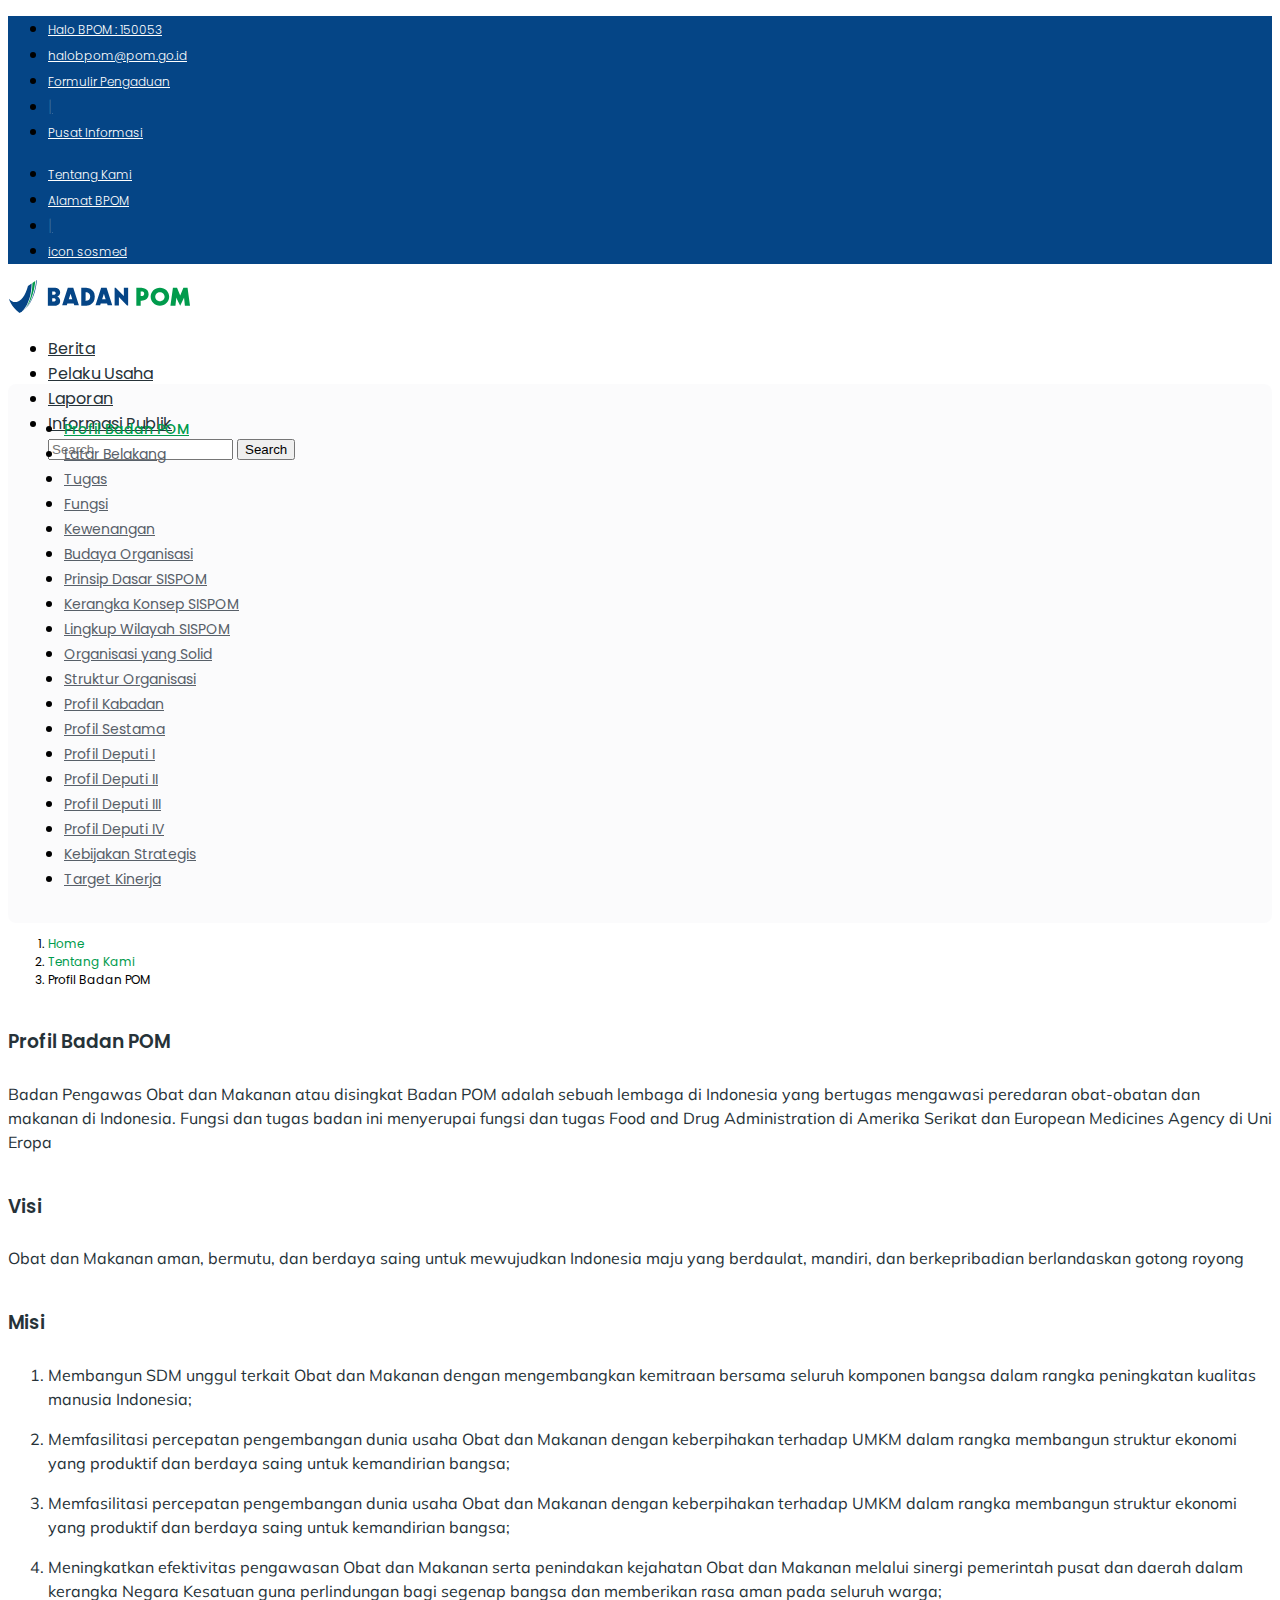
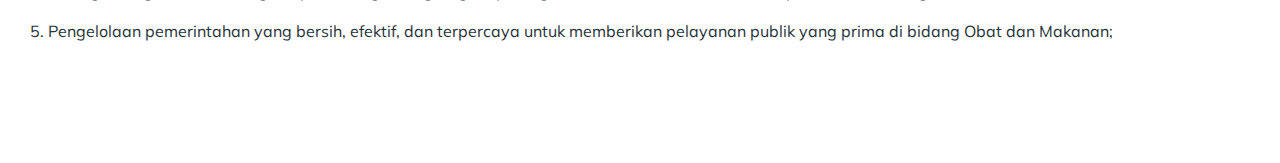
==== index.html @ e2d39ba5 "commit first" ====
<!doctype html>
<html lang="en">
  <head>
    <!-- Required meta tags -->
    <meta charset="utf-8">
    <meta name="viewport" content="width=device-width, initial-scale=1">

    <!-- Bootstrap CSS -->
    <link href="https://cdn.jsdelivr.net/npm/bootstrap@5.0.0-beta1/dist/css/bootstrap.min.css" rel="stylesheet" integrity="sha384-giJF6kkoqNQ00vy+HMDP7azOuL0xtbfIcaT9wjKHr8RbDVddVHyTfAAsrekwKmP1" crossorigin="anonymous">

    <link rel="preconnect" href="https://fonts.gstatic.com">
<link href="https://fonts.googleapis.com/css2?family=Mulish:wght@400;500;600&family=Poppins:wght@300;400;500;600&display=swap" rel="stylesheet">

    <title>Hello, world!</title>
  </head>
  <body style="font-family: 'Poppins', sans-serif; font-weight: 400;">
      <div class="container-fluid bg-white" style="background-image: url(asset/bg.svg); background-size: cover;">
        <div class="container">
          <div class="row">
            <div class="col">
              <ul class="nav">
                <li class="nav-item">
                  <a class="nav-link" href="#" style="font-size: 12px; font-weight: 300; color:white; line-height: 24px;">Halo BPOM : 150053</a>
                </li>
                <li class="nav-item">
                  <a class="nav-link" href="#" style="font-size: 12px; font-weight: 300; color: white; line-height: 24px;">halobpom@pom.go.id</a>
                </li>
                <li class="nav-item">
                  <a class="nav-link" href="#" style="font-size: 12px; font-weight: 300; color: #ffffff; line-height: 24px;">Formulir Pengaduan</a>
                </li>
                <li class="nav-item">
                  <a class="nav-link" href="#" style="font-size: 16px; font-weight: 300; color: #ffffff2f; line-height: 24px;">|</a>
                </li>
                <li class="nav-item">
                  <a class="nav-link" href="#" style="font-size: 12px; font-weight: 300; color: #ffffff; line-height: 24px;">Pusat Informasi</a>
                </li>
              </ul>
            </div>

            <div class="col">
              <ul class="nav justify-content-end">
                <li class="nav-item">
                  <a class="nav-link" href="#" style="font-size: 12px; font-weight: 300; color:white; line-height: 24px;">Tentang Kami</a>
                </li>
                <li class="nav-item">
                  <a class="nav-link" href="#" style="font-size: 12px; font-weight: 300; color: white; line-height: 24px;">Alamat BPOM</a>
                </li>
                <li class="nav-item">
                  <a class="nav-link" href="#" style="font-size: 16px; font-weight: 300; color: #ffffff2f; line-height: 24px;">|</a>
                </li>
                <li class="nav-item">
                  <a class="nav-link" href="#" style="font-size: 12px; font-weight: 300; color: #ffffff; line-height: 24px;">icon sosmed</a>
                </li>
              </ul>
            </div>
          </div>
        </div>
      </div>

        <div class="container-fluid shadow-sm">
            <nav class="navbar navbar-light" style="height: 72px;">
              <div class="container">
                <a class="navbar-brand" href="#">
                  <img src="asset/logo.svg" alt="">
                </a>

                <ul class="nav justify-content-end">
                  <li class="nav-item">
                    <a class="nav-link active" aria-current="page" href="#" style="font-size: 16px;  color: #263238;line-height: 24px;">Berita</a>
                  </li>
                  <li class="nav-item">
                    <a class="nav-link" href="#" style="font-size: 16px;  color: #263238;line-height: 24px;">Pelaku Usaha</a>
                  </li>
                  <li class="nav-item">
                    <a class="nav-link" href="#" style="font-size: 16px;  color: #263238;line-height: 24px;">Laporan</a>
                  </li>

                  <li class="nav-item">
                    <a class="nav-link" href="#" style="font-size: 16px;  color: #263238;line-height: 24px;">Informasi Publik</a>
                  </li>
                  
                  <form class="d-flex">
                    <input class="form-control me-2" type="search" placeholder="Search" aria-label="Search">
                    <button class="btn btn-outline-success" type="submit">Search</button>
                  </form>
                </ul>

                
              </div>
            </nav>
        </div>
      </div>

      <!-- content -->
      <div class="container-fluid" style="margin-top: 32px; margin-bottom: 120px;">
        <div class="container-sm">
          <div class="row justify-content-start">
            <div class="col-3">
              <div class="sticky-top" style="top: 30px;">
                <div class="nav" style="border-radius: 8px; padding-top:16px; padding-bottom: 16px; padding-left: 16px; background-color: rgba(245, 246, 248, 0.40);">
                  <ul class="nav flex-column">
                    <li class="nav-item">
                      <a class="nav-link" href="#" style="font-size: 14px; font-weight: 500; color: #009B4C;line-height: 24px;">Profil Badan POM</a>
                    </li>

                    <li class="nav-item">
                      <a class="nav-link" href="#" style="font-size: 14px; font-weight: 400; color: #586069;line-height: 24px;">Latar Belakang</a>
                    </li>

                    <li class="nav-item">
                      <a class="nav-link" href="#" style="font-size: 14px; font-weight: 400; color: #586069;line-height: 24px;">Tugas</a>
                    </li>

                    <li class="nav-item">
                      <a class="nav-link" href="#" style="font-size: 14px; font-weight: 400; color: #586069;line-height: 24px;">Fungsi</a>
                    </li>

                    <li class="nav-item">
                      <a class="nav-link" href="#" style="font-size: 14px; font-weight: 400; color: #586069;line-height: 24px;">Kewenangan</a>
                    </li>

                    <li class="nav-item">
                      <a class="nav-link" href="#" style="font-size: 14px; font-weight: 400; color: #586069;line-height: 24px;">Budaya Organisasi</a>
                    </li>

                    <li class="nav-item">
                      <a class="nav-link" href="#" style="font-size: 14px; font-weight: 400; color: #586069;line-height: 24px;">Prinsip Dasar SISPOM</a>
                    </li>

                    <li class="nav-item">
                      <a class="nav-link" href="#" style="font-size: 14px; font-weight: 400; color: #586069;line-height: 24px;">Kerangka Konsep SISPOM</a>
                    </li>

                    <li class="nav-item">
                      <a class="nav-link" href="#" style="font-size: 14px; font-weight: 400; color: #586069;line-height: 24px;">Lingkup Wilayah SISPOM</a>
                    </li>

                    <li class="nav-item">
                      <a class="nav-link" href="#" style="font-size: 14px; font-weight: 400; color: #586069;line-height: 24px;">Organisasi yang Solid</a>
                    </li>

                    <li class="nav-item">
                      <a class="nav-link" href="#" style="font-size: 14px; font-weight: 400; color: #586069;line-height: 24px;">Struktur Organisasi</a>
                    </li>

                    <li class="nav-item">
                      <a class="nav-link" href="#" style="font-size: 14px; font-weight: 400; color: #586069; line-height: 24px;">Profil Kabadan</a>
                    </li>

                    <li class="nav-item">
                      <a class="nav-link" href="#" style="font-size: 14px; font-weight: 400; color: #586069; line-height: 24px;">Profil Sestama</a>
                    </li>

                    <li class="nav-item">
                      <a class="nav-link" href="#" style="font-size: 14px; font-weight: 400; color: #586069; line-height: 24px;">Profil Deputi I</a>
                    </li>

                    <li class="nav-item">
                      <a class="nav-link" href="#" style="font-size: 14px; font-weight: 400; color: #586069; line-height: 24px;">Profil Deputi II</a>
                    </li>

                    <li class="nav-item">
                      <a class="nav-link" href="#" style="font-size: 14px; font-weight: 400; color: #586069; line-height: 24px;">Profil Deputi III</a>
                    </li>

                    <li class="nav-item">
                      <a class="nav-link" href="#" style="font-size: 14px; font-weight: 400; color: #586069; line-height: 24px;">Profil Deputi IV</a>
                    </li>

                    <li class="nav-item">
                      <a class="nav-link" href="#" style="font-size: 14px; font-weight: 400; color: #586069; line-height: 24px;">Kebijakan Strategis</a>
                    </li>

                    <li class="nav-item">
                      <a class="nav-link" href="#" style="font-size: 14px; font-weight: 400; color: #586069; line-height: 24px;">Target Kinerja</a>
                    </li>
                    
                  </ul>
                </div>
              </div>
            </div>

            <div class="col-9">
              <!-- breadcrumb -->
              <nav aria-label="breadcrumb">
                <ol class="breadcrumb" style="font-size: 12px;">
                  <li class="breadcrumb-item"><a href="#" style="color: #009B4C; text-decoration: none;">Home</a></li>
                  <li class="breadcrumb-item"><a href="#" style="color: #009B4C; text-decoration: none;">Tentang Kami</a></li>
                  <li class="breadcrumb-item active" aria-current="page">Profil Badan POM</li>
                </ol>
              </nav>

              <!-- content -->
              <h3 style="color: #263238; margin-top: 32px; font-weight: 600; line-height: 42px;">Profil Badan POM</h3>
              <p style="line-height: 24px; color: #263238; font-family: 'Mulish', sans-serif; font-size: 16px;">
                Badan Pengawas Obat dan Makanan atau disingkat Badan POM adalah sebuah lembaga di Indonesia yang bertugas mengawasi peredaran obat-obatan dan makanan di Indonesia. Fungsi dan tugas badan ini menyerupai fungsi dan tugas Food and Drug Administration di Amerika Serikat dan European Medicines Agency di Uni Eropa
              </p>

              <h3 style="color: #263238; margin-top: 32px; font-weight: 600; line-height: 42px;">Visi</h3>
              <p style="line-height: 24px; color: #263238; font-family: 'Mulish', sans-serif;">
                Obat dan Makanan aman, bermutu, dan berdaya saing untuk mewujudkan Indonesia maju yang berdaulat, mandiri, dan berkepribadian berlandaskan gotong royong
              </p>

              <h3 style="color: #263238; margin-top: 32px; font-weight: 600; line-height: 42px;">Misi</h3>
                <ol style="line-height: 24px; color: #263238; font-family: 'Mulish', sans-serif;">
                  <li>
                    Membangun SDM unggul terkait Obat dan Makanan dengan mengembangkan kemitraan bersama seluruh komponen bangsa dalam rangka peningkatan kualitas manusia Indonesia;
                  </li>
                  <li style="margin-top: 16px;">
                    Memfasilitasi percepatan pengembangan dunia usaha Obat dan Makanan dengan keberpihakan terhadap UMKM dalam rangka membangun struktur ekonomi yang produktif dan berdaya saing untuk kemandirian bangsa;                  </li>
                  <li style="margin-top: 16px;">
                    Memfasilitasi percepatan pengembangan dunia usaha Obat dan Makanan dengan keberpihakan terhadap UMKM dalam rangka membangun struktur ekonomi yang produktif dan berdaya saing untuk kemandirian bangsa;                  </li>
                  <li style="margin-top: 16px;">
                    Meningkatkan efektivitas pengawasan Obat dan Makanan serta penindakan kejahatan Obat dan Makanan melalui sinergi pemerintah pusat dan daerah dalam kerangka Negara Kesatuan guna perlindungan bagi segenap bangsa dan memberikan rasa aman pada seluruh warga;                 </li>
                  <li style="margin-top: 16px;">
                    Pengelolaan pemerintahan yang bersih, efektif, dan terpercaya untuk memberikan pelayanan publik yang prima di bidang Obat dan Makanan;
                  </li>
                </ol>
            </div>
          </div>
        </div>
      </div>



    

    <!-- Optional JavaScript; choose one of the two! -->

    <!-- Option 1: Bootstrap Bundle with Popper -->
    <script src="https://cdn.jsdelivr.net/npm/bootstrap@5.0.0-beta1/dist/js/bootstrap.bundle.min.js" integrity="sha384-ygbV9kiqUc6oa4msXn9868pTtWMgiQaeYH7/t7LECLbyPA2x65Kgf80OJFdroafW" crossorigin="anonymous"></script>

    <!-- Option 2: Separate Popper and Bootstrap JS -->
    <!--
    <script src="https://cdn.jsdelivr.net/npm/@popperjs/core@2.5.4/dist/umd/popper.min.js" integrity="sha384-q2kxQ16AaE6UbzuKqyBE9/u/KzioAlnx2maXQHiDX9d4/zp8Ok3f+M7DPm+Ib6IU" crossorigin="anonymous"></script>
    <script src="https://cdn.jsdelivr.net/npm/bootstrap@5.0.0-beta1/dist/js/bootstrap.min.js" integrity="sha384-pQQkAEnwaBkjpqZ8RU1fF1AKtTcHJwFl3pblpTlHXybJjHpMYo79HY3hIi4NKxyj" crossorigin="anonymous"></script>
    -->
  </body>
</html>
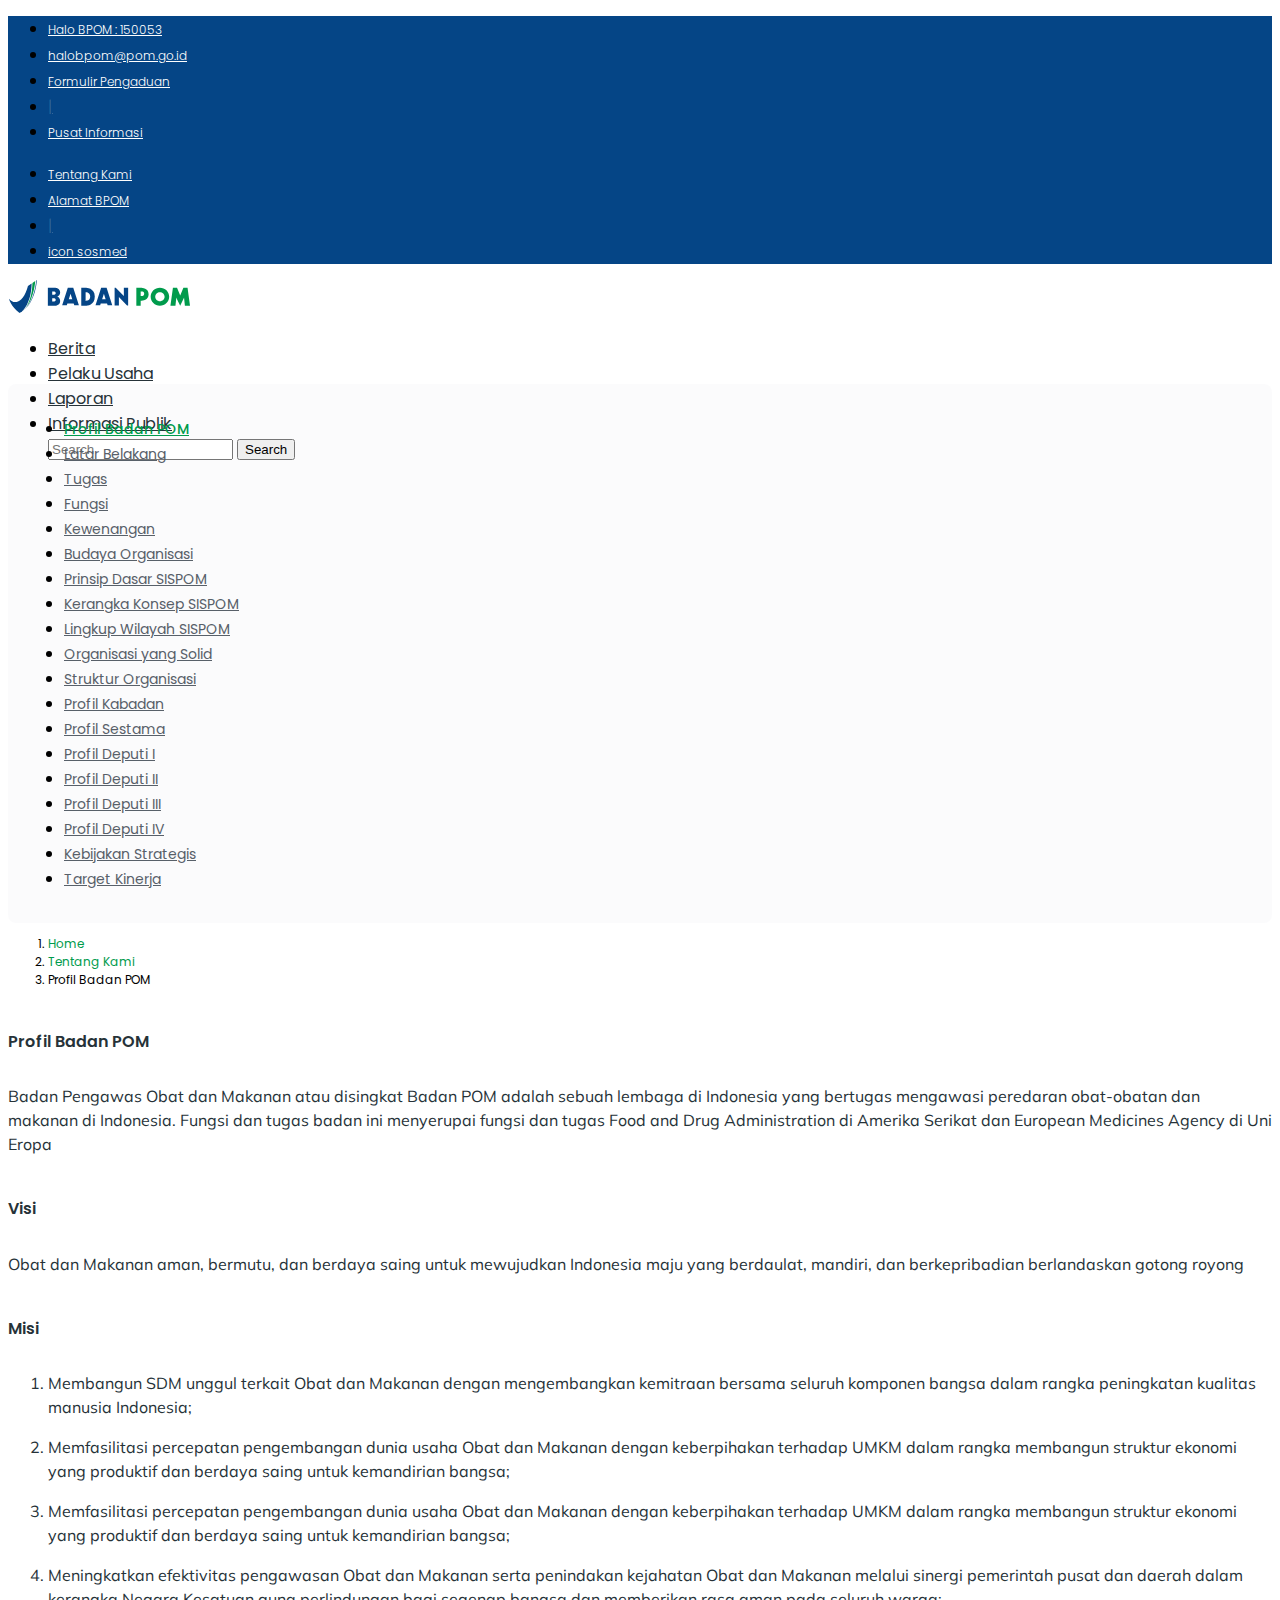
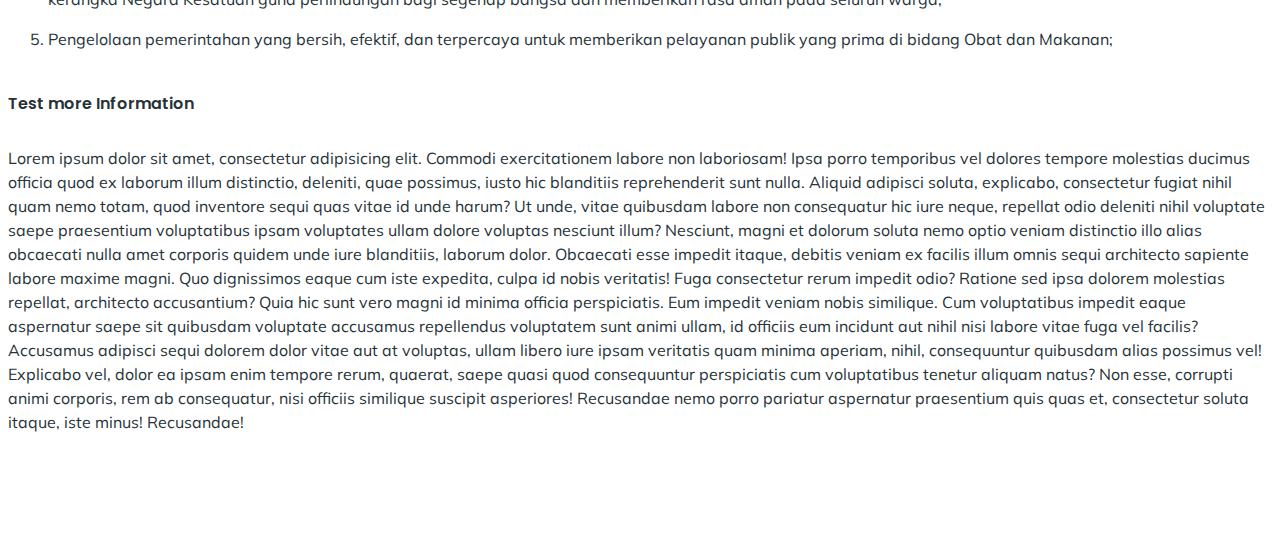
==== commit 659620de: "add information" ====
--- a/index.html
+++ b/index.html
@@ -191,17 +191,17 @@
               </nav>
 
               <!-- content -->
-              <h3 style="color: #263238; margin-top: 32px; font-weight: 600; line-height: 42px;">Profil Badan POM</h3>
+              <h4 style="color: #263238; margin-top: 32px; font-weight: 600; line-height: 42px;">Profil Badan POM</h4>
               <p style="line-height: 24px; color: #263238; font-family: 'Mulish', sans-serif; font-size: 16px;">
                 Badan Pengawas Obat dan Makanan atau disingkat Badan POM adalah sebuah lembaga di Indonesia yang bertugas mengawasi peredaran obat-obatan dan makanan di Indonesia. Fungsi dan tugas badan ini menyerupai fungsi dan tugas Food and Drug Administration di Amerika Serikat dan European Medicines Agency di Uni Eropa
               </p>
 
-              <h3 style="color: #263238; margin-top: 32px; font-weight: 600; line-height: 42px;">Visi</h3>
+              <h4 style="color: #263238; margin-top: 32px; font-weight: 600; line-height: 42px;">Visi</h4>
               <p style="line-height: 24px; color: #263238; font-family: 'Mulish', sans-serif;">
                 Obat dan Makanan aman, bermutu, dan berdaya saing untuk mewujudkan Indonesia maju yang berdaulat, mandiri, dan berkepribadian berlandaskan gotong royong
               </p>
 
-              <h3 style="color: #263238; margin-top: 32px; font-weight: 600; line-height: 42px;">Misi</h3>
+              <h4 style="color: #263238; margin-top: 32px; font-weight: 600; line-height: 42px;">Misi</h4>
                 <ol style="line-height: 24px; color: #263238; font-family: 'Mulish', sans-serif;">
                   <li>
                     Membangun SDM unggul terkait Obat dan Makanan dengan mengembangkan kemitraan bersama seluruh komponen bangsa dalam rangka peningkatan kualitas manusia Indonesia;
@@ -216,6 +216,11 @@
                     Pengelolaan pemerintahan yang bersih, efektif, dan terpercaya untuk memberikan pelayanan publik yang prima di bidang Obat dan Makanan;
                   </li>
                 </ol>
+
+                <h4 style="color: #263238; margin-top: 32px; font-weight: 600; line-height: 42px;">Test more Information</h4>
+              <p style="line-height: 24px; color: #263238; font-family: 'Mulish', sans-serif; font-size: 16px;">
+                Lorem ipsum dolor sit amet, consectetur adipisicing elit. Commodi exercitationem labore non laboriosam! Ipsa porro temporibus vel dolores tempore molestias ducimus officia quod ex laborum illum distinctio, deleniti, quae possimus, iusto hic blanditiis reprehenderit sunt nulla. Aliquid adipisci soluta, explicabo, consectetur fugiat nihil quam nemo totam, quod inventore sequi quas vitae id unde harum? Ut unde, vitae quibusdam labore non consequatur hic iure neque, repellat odio deleniti nihil voluptate saepe praesentium voluptatibus ipsam voluptates ullam dolore voluptas nesciunt illum? Nesciunt, magni et dolorum soluta nemo optio veniam distinctio illo alias obcaecati nulla amet corporis quidem unde iure blanditiis, laborum dolor. Obcaecati esse impedit itaque, debitis veniam ex facilis illum omnis sequi architecto sapiente labore maxime magni. Quo dignissimos eaque cum iste expedita, culpa id nobis veritatis! Fuga consectetur rerum impedit odio? Ratione sed ipsa dolorem molestias repellat, architecto accusantium? Quia hic sunt vero magni id minima officia perspiciatis. Eum impedit veniam nobis similique. Cum voluptatibus impedit eaque aspernatur saepe sit quibusdam voluptate accusamus repellendus voluptatem sunt animi ullam, id officiis eum incidunt aut nihil nisi labore vitae fuga vel facilis? Accusamus adipisci sequi dolorem dolor vitae aut at voluptas, ullam libero iure ipsam veritatis quam minima aperiam, nihil, consequuntur quibusdam alias possimus vel! Explicabo vel, dolor ea ipsam enim tempore rerum, quaerat, saepe quasi quod consequuntur perspiciatis cum voluptatibus tenetur aliquam natus? Non esse, corrupti animi corporis, rem ab consequatur, nisi officiis similique suscipit asperiores! Recusandae nemo porro pariatur aspernatur praesentium quis quas et, consectetur soluta itaque, iste minus! Recusandae!
+              </p>
             </div>
           </div>
         </div>
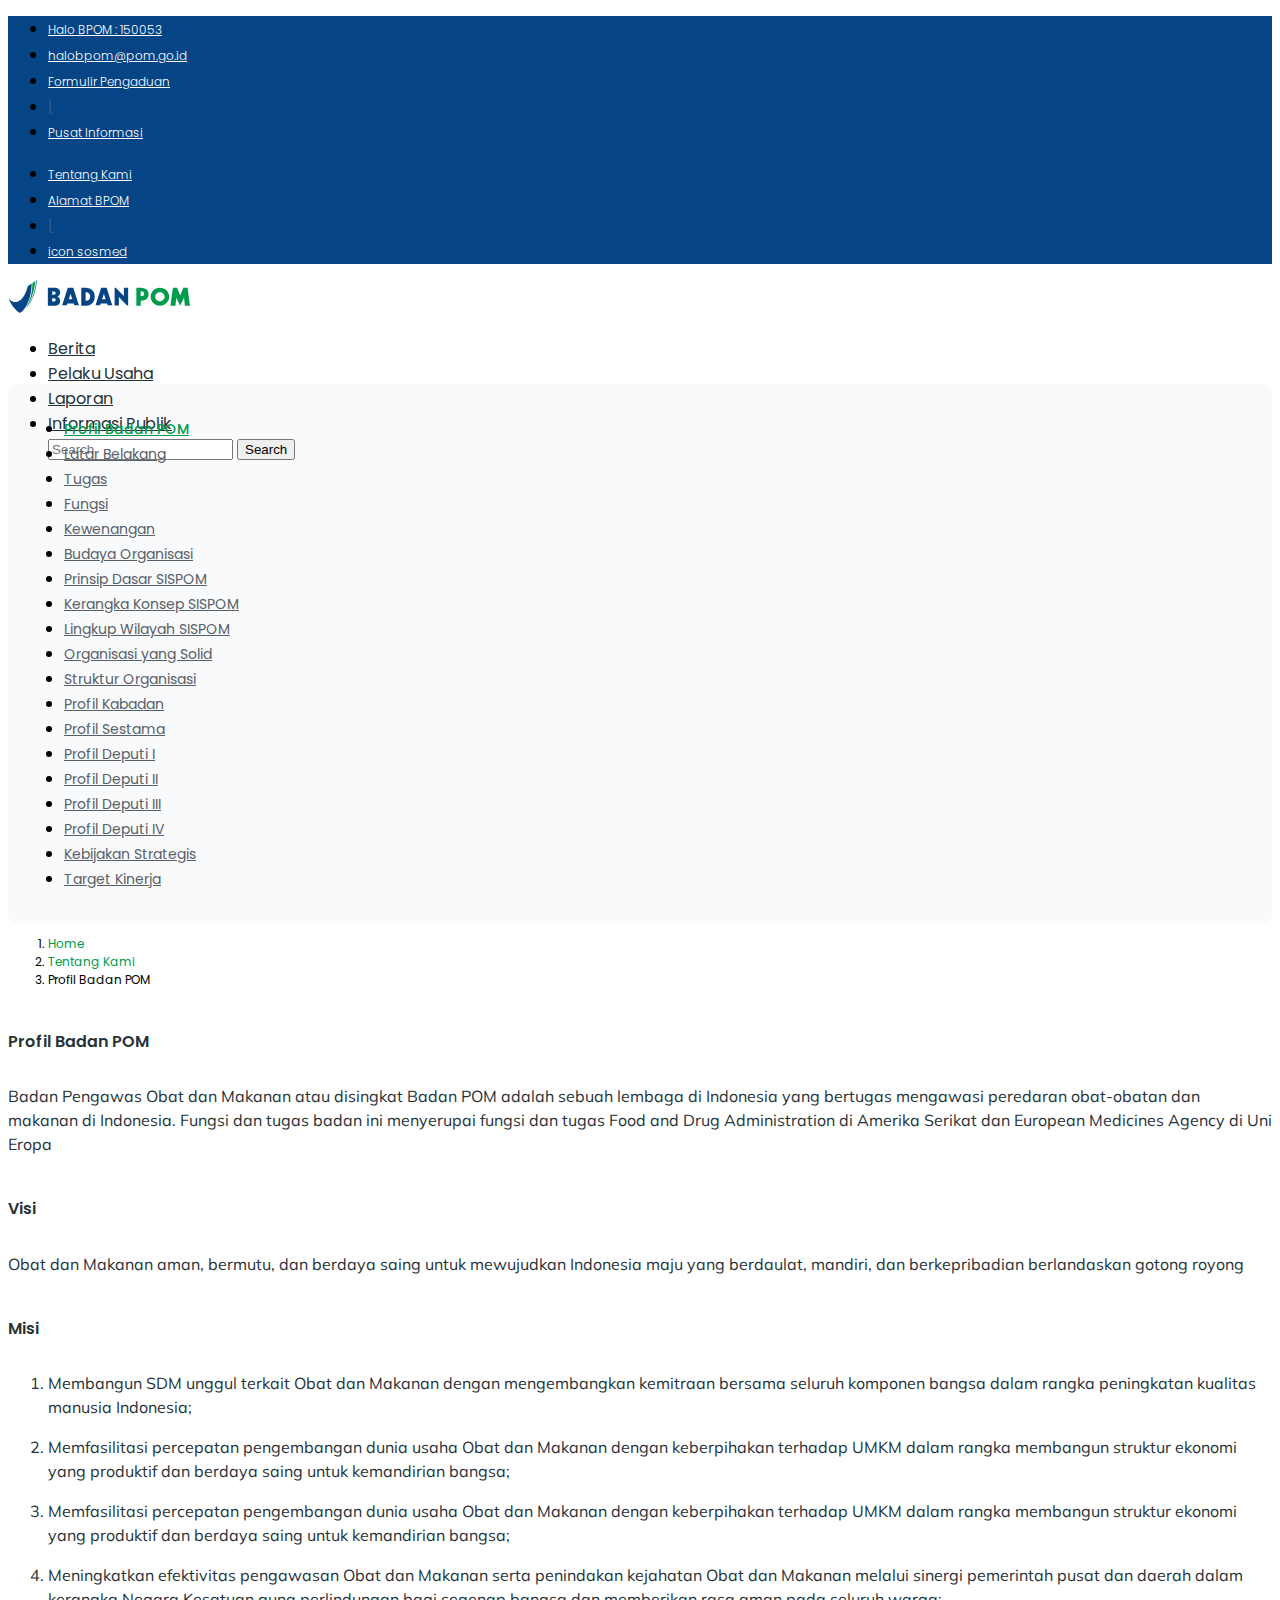
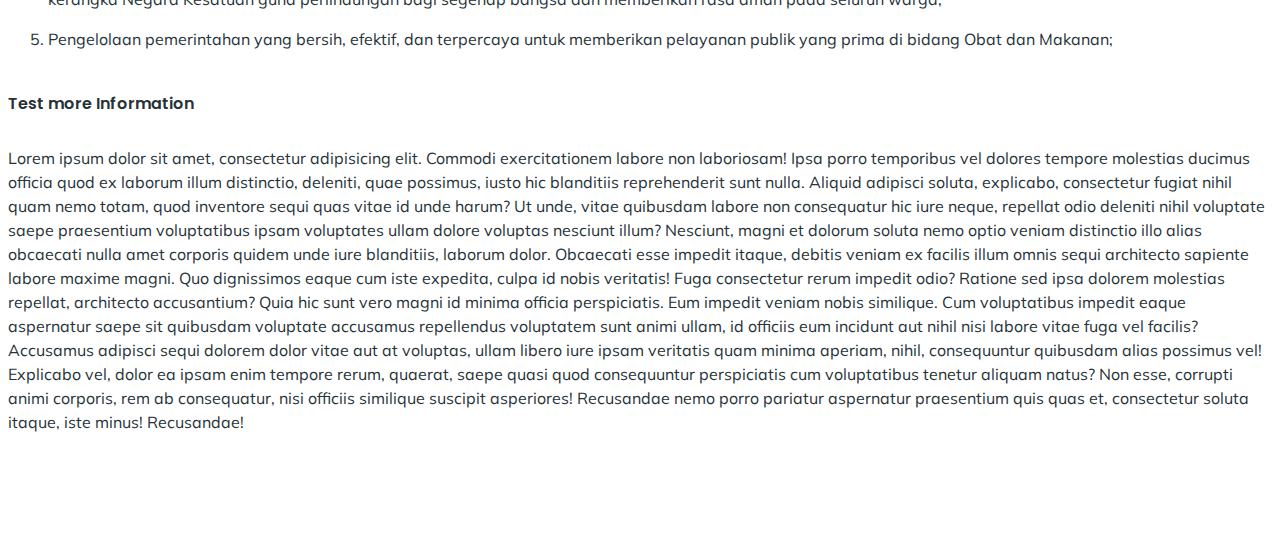
==== commit c0b63285: "ubah transparent jadi 56px" ====
--- a/index.html
+++ b/index.html
@@ -97,7 +97,7 @@
           <div class="row justify-content-start">
             <div class="col-3">
               <div class="sticky-top" style="top: 30px;">
-                <div class="nav" style="border-radius: 8px; padding-top:16px; padding-bottom: 16px; padding-left: 16px; background-color: rgba(245, 246, 248, 0.40);">
+                <div class="nav" style="border-radius: 8px; padding-top:16px; padding-bottom: 16px; padding-left: 16px; background-color: rgba(245, 246, 248, 0.56);">
                   <ul class="nav flex-column">
                     <li class="nav-item">
                       <a class="nav-link" href="#" style="font-size: 14px; font-weight: 500; color: #009B4C;line-height: 24px;">Profil Badan POM</a>
